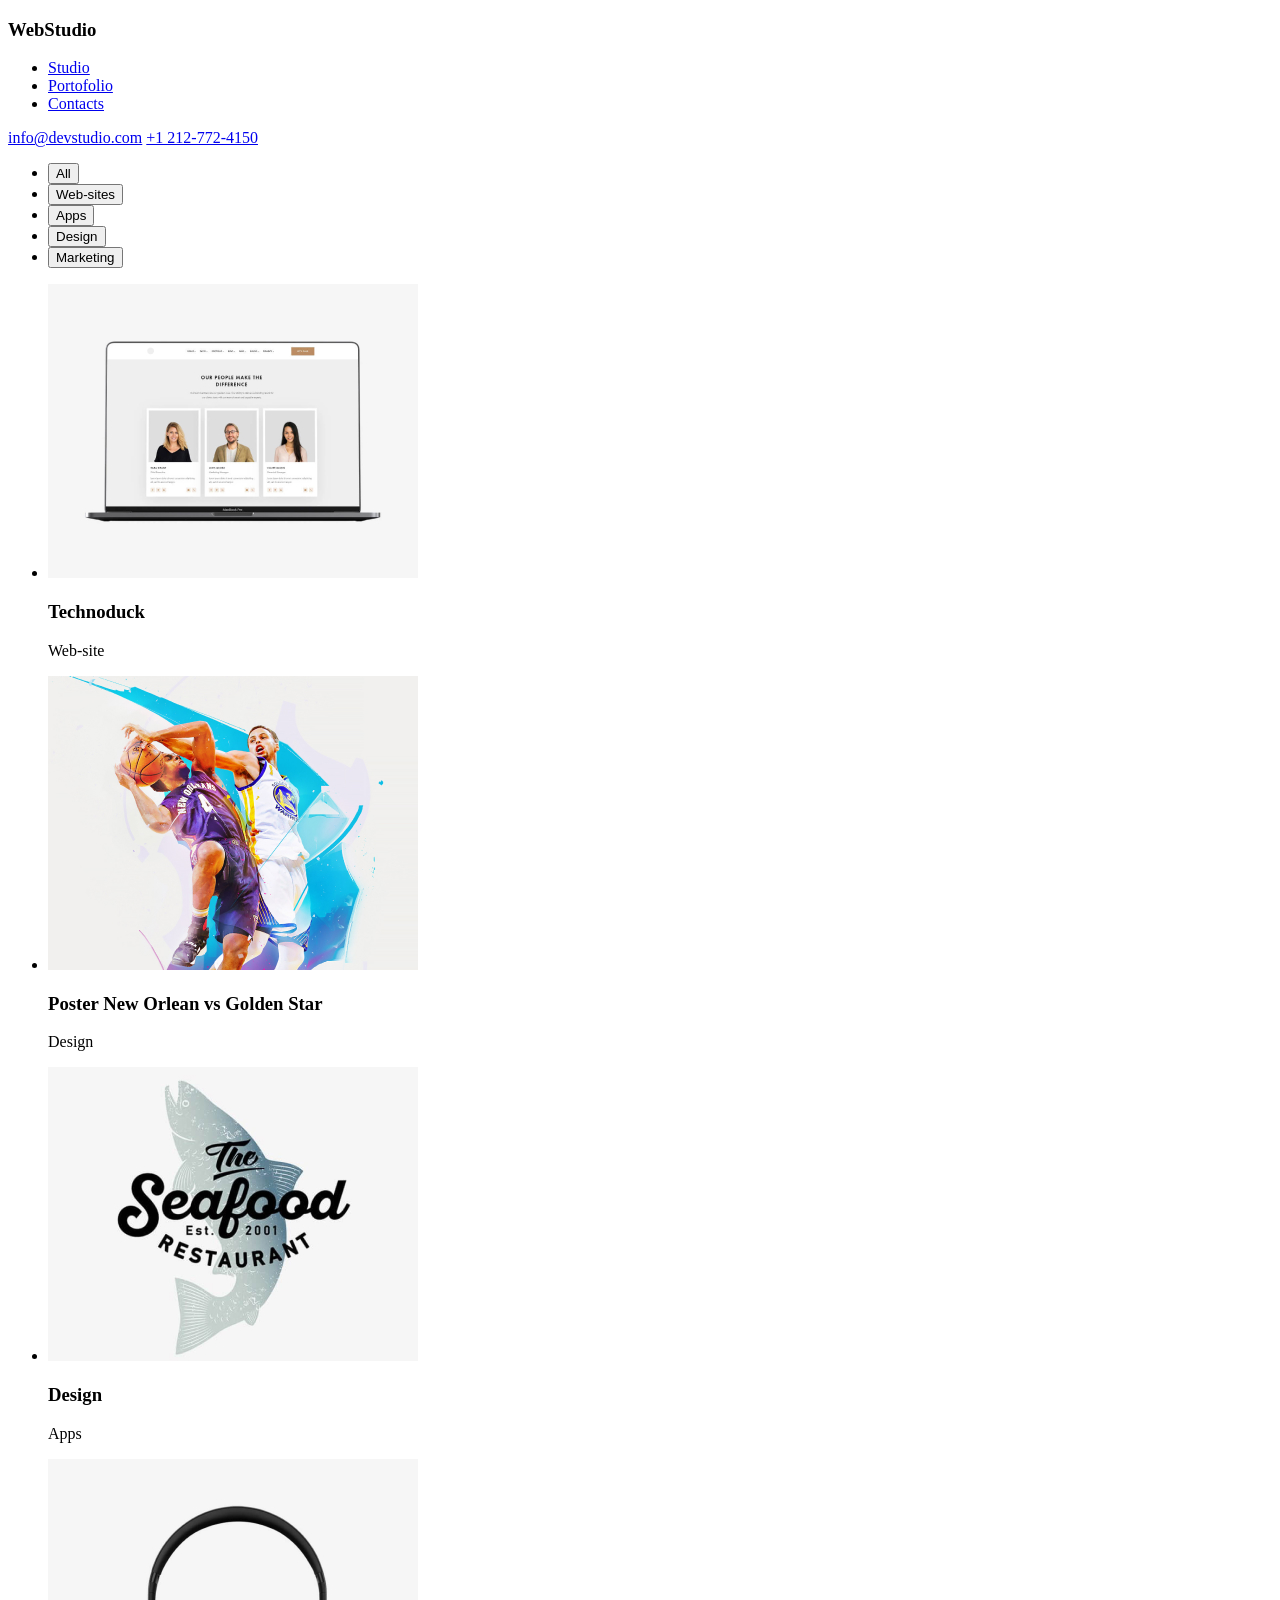
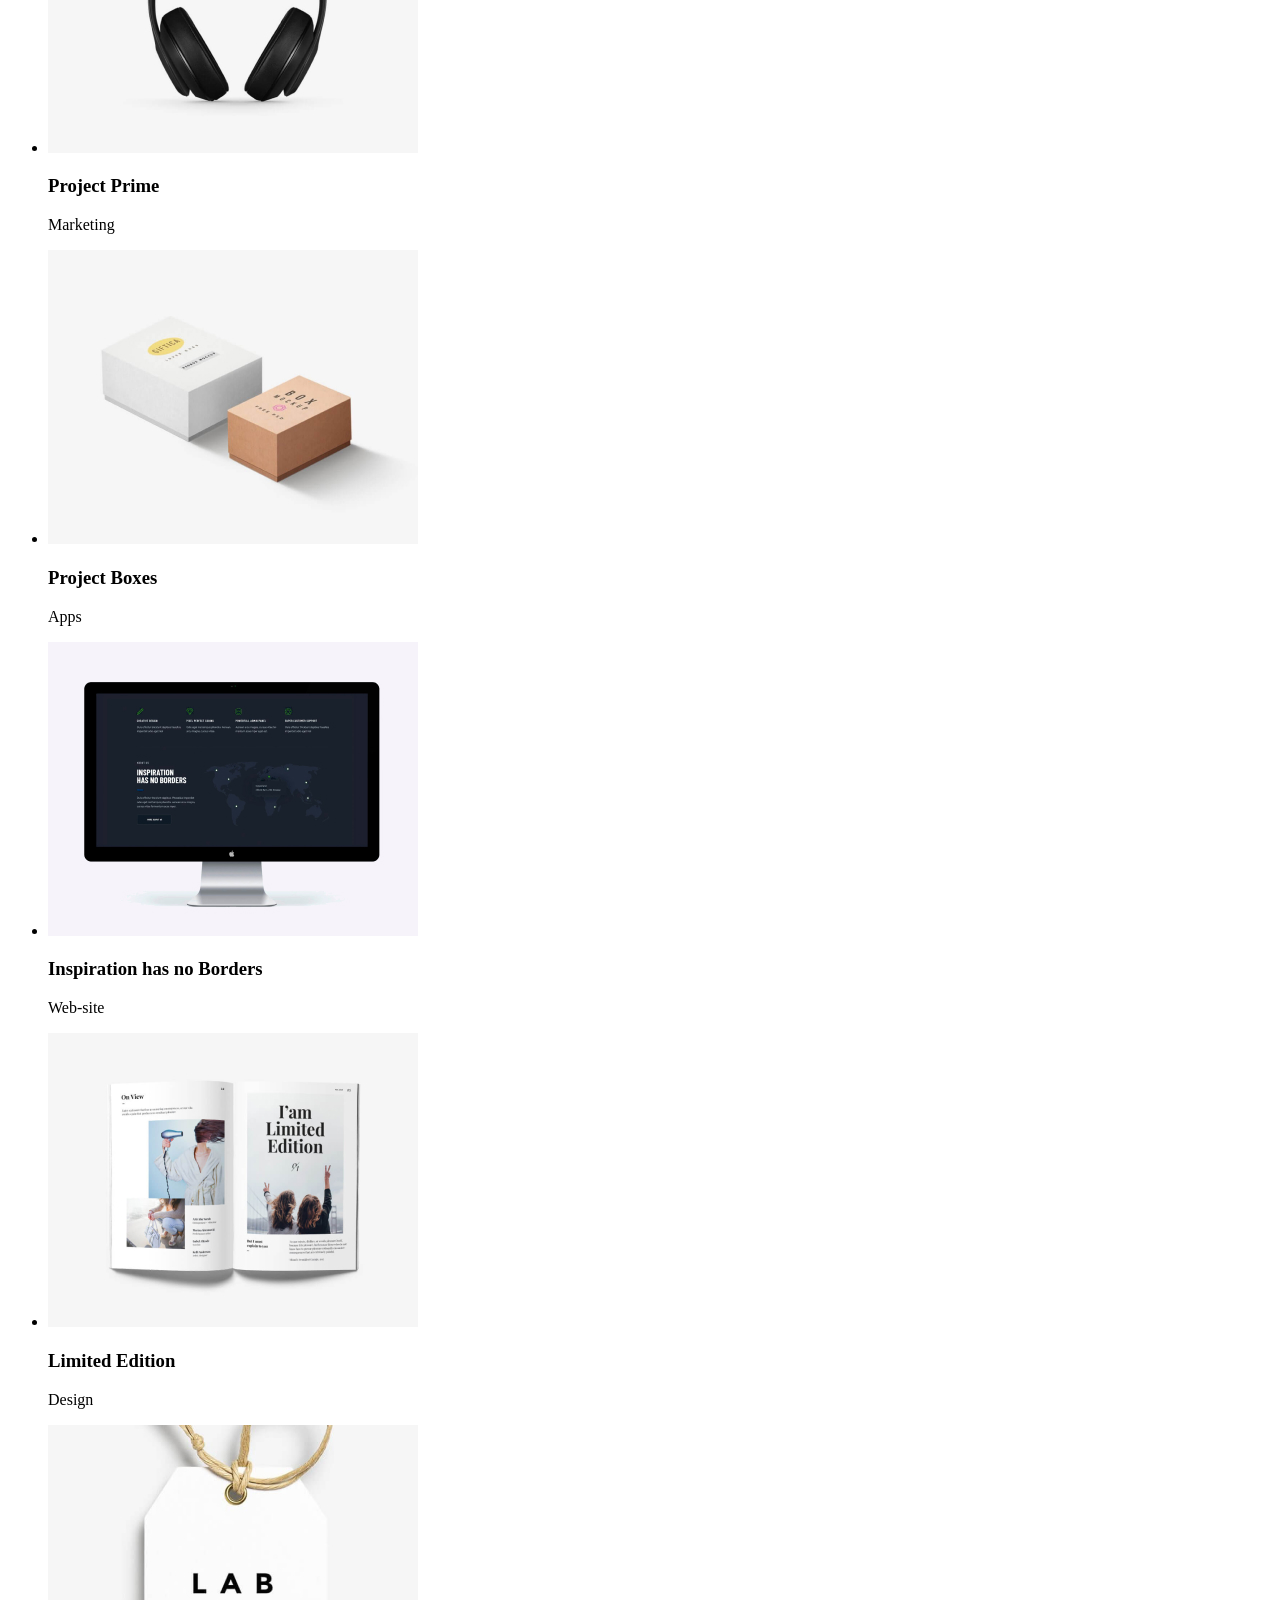
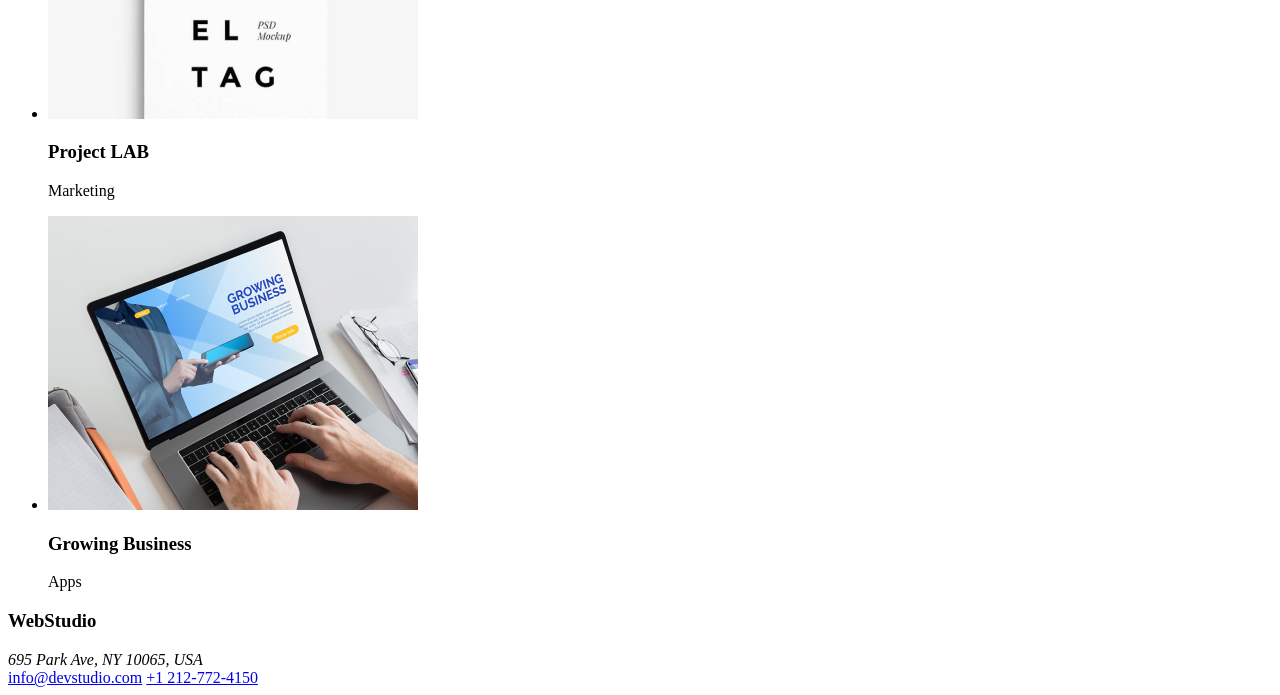
==== Portofolio.html @ 71e353d2 "add images and html file" ====
<!DOCTYPE html>
<html lang="en">
  <head>
    <meta charset="UTF-8" />
    <meta name="viewport" content="width=device-width, initial-scale=1.0" />
    <title>Portofolio</title>
  </head>
  <body>
    <!-- Top-line-section -->
    <header>
      <h3>WebStudio</h3>
      <nav>
        <ul>
          <li><a href="./Studio.html">Studio</a></li>
          <li><a href="./Portofolio.html">Portofolio</a></li>
          <li><a href="#">Contacts</a></li>
        </ul>
      </nav>
      <a href="#"> info@devstudio.com</a>
      <a href="+1212-772-4150">+1 212-772-4150</a>
    </header>

    <main>
      <!-- Filters-section -->
      <section>
        <ul>
          <li><button type="button">All</button></li>
          <li><button type="button">Web-sites</button></li>
          <li><button type="button">Apps</button></li>
          <li><button type="button">Design</button></li>
          <li><button type="button">Marketing</button></li>
        </ul>
      </section>

      <!-- Portofolio-section -->
      <section>
        <ul>
          <li>
            <img
              src="./images/imgport.g1.jpg"
              alt="Web-site "
              width="370"
              height="294"
            />
            <h3>Technoduck</h3>
            <p>Web-site</p>
          </li>
          <li>
            <img
              src="./images/imgport.g2.jpg"
              alt="basketball players"
              width="370"
              height="294"
            />
            <h3>Poster New Orlean vs Golden Star</h3>
            <p>Design</p>
          </li>
          <li>
            <img
              src="./images/imgport.g3.jpg"
              alt="restaurant logo"
              width="370"
              height="294"
            />
            <h3>Design</h3>
            <p>Apps</p>
          </li>
          <li>
            <img
              src="./images/imgport.g4.jpg"
              alt="headphones"
              width="370"
              height="294"
            />
            <h3>Project Prime</h3>
            <p>Marketing</p>
          </li>
          <li>
            <img
              src="./images/imgport.g5.jpg"
              alt="boxes"
              width="370"
              height="294"
            />
            <h3>Project Boxes</h3>
            <p>Apps</p>
          </li>
          <li>
            <img
              src="./images/imgport.g6.jpg"
              alt="desktop monitor"
              width="370"
              height="294"
            />
            <h3>Inspiration has no Borders</h3>
            <p>Web-site</p>
          </li>
          <li>
            <img
              src="./images/imgport.g7.jpg"
              alt="open magazine"
              width="370"
              height="294"
            />
            <h3>Limited Edition</h3>
            <p>Design</p>
          </li>
          <li>
            <img
              src="./images/imgport.g8.jpg"
              alt="label"
              width="370"
              height="294"
            />
            <h3>Project LAB</h3>
            <p>Marketing</p>
          </li>
          <li>
            <img
              src="./images/imgport.g9.jpg"
              alt="market research"
              width="370"
              height="294"
            />
            <h3>Growing Business</h3>
            <p>Apps</p>
          </li>
        </ul>
      </section>
    </main>

    <!-- Footer-section -->

    <footer>
      <h3>WebStudio</h3>
      <address>695 Park Ave, NY 10065, USA</address>
      <a href="info@devstudio.com">info@devstudio.com</a>
      <a href="+1212-772-4150">+1 212-772-4150</a>
    </footer>
  </body>
</html>
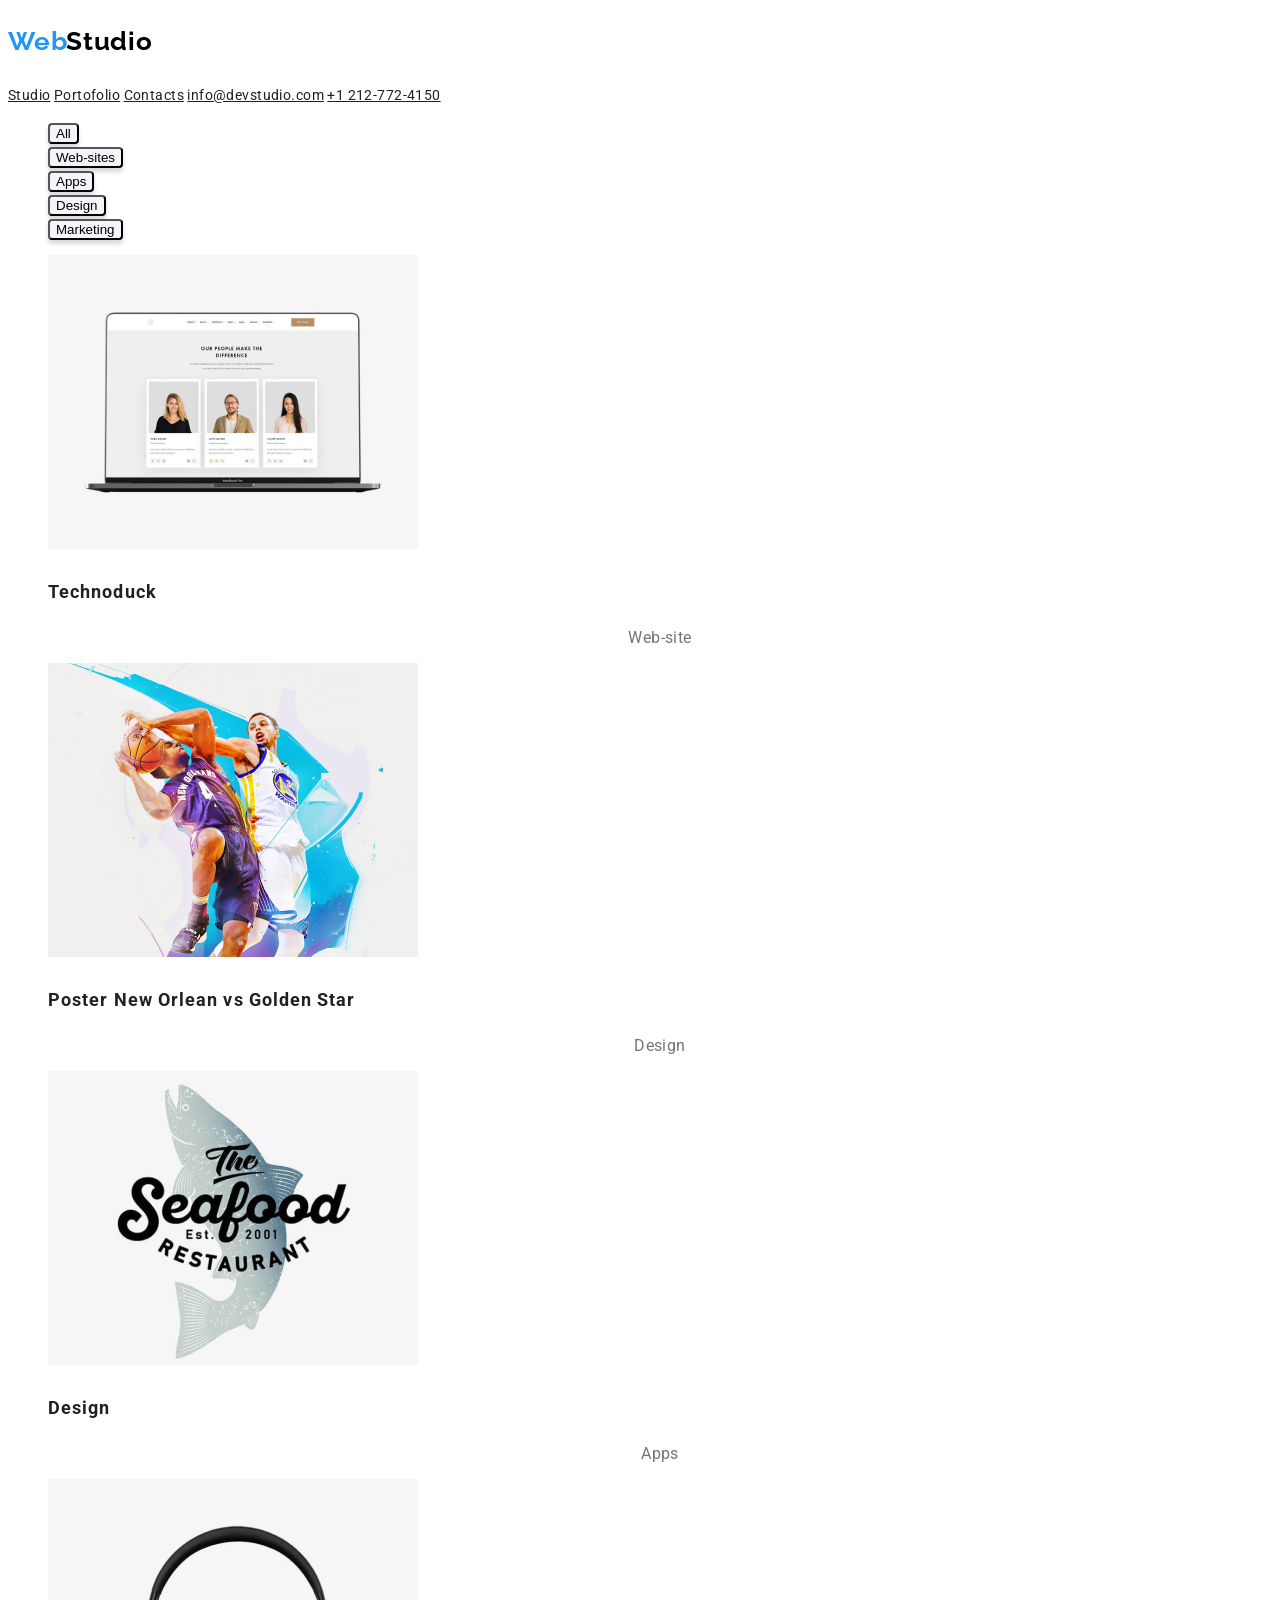
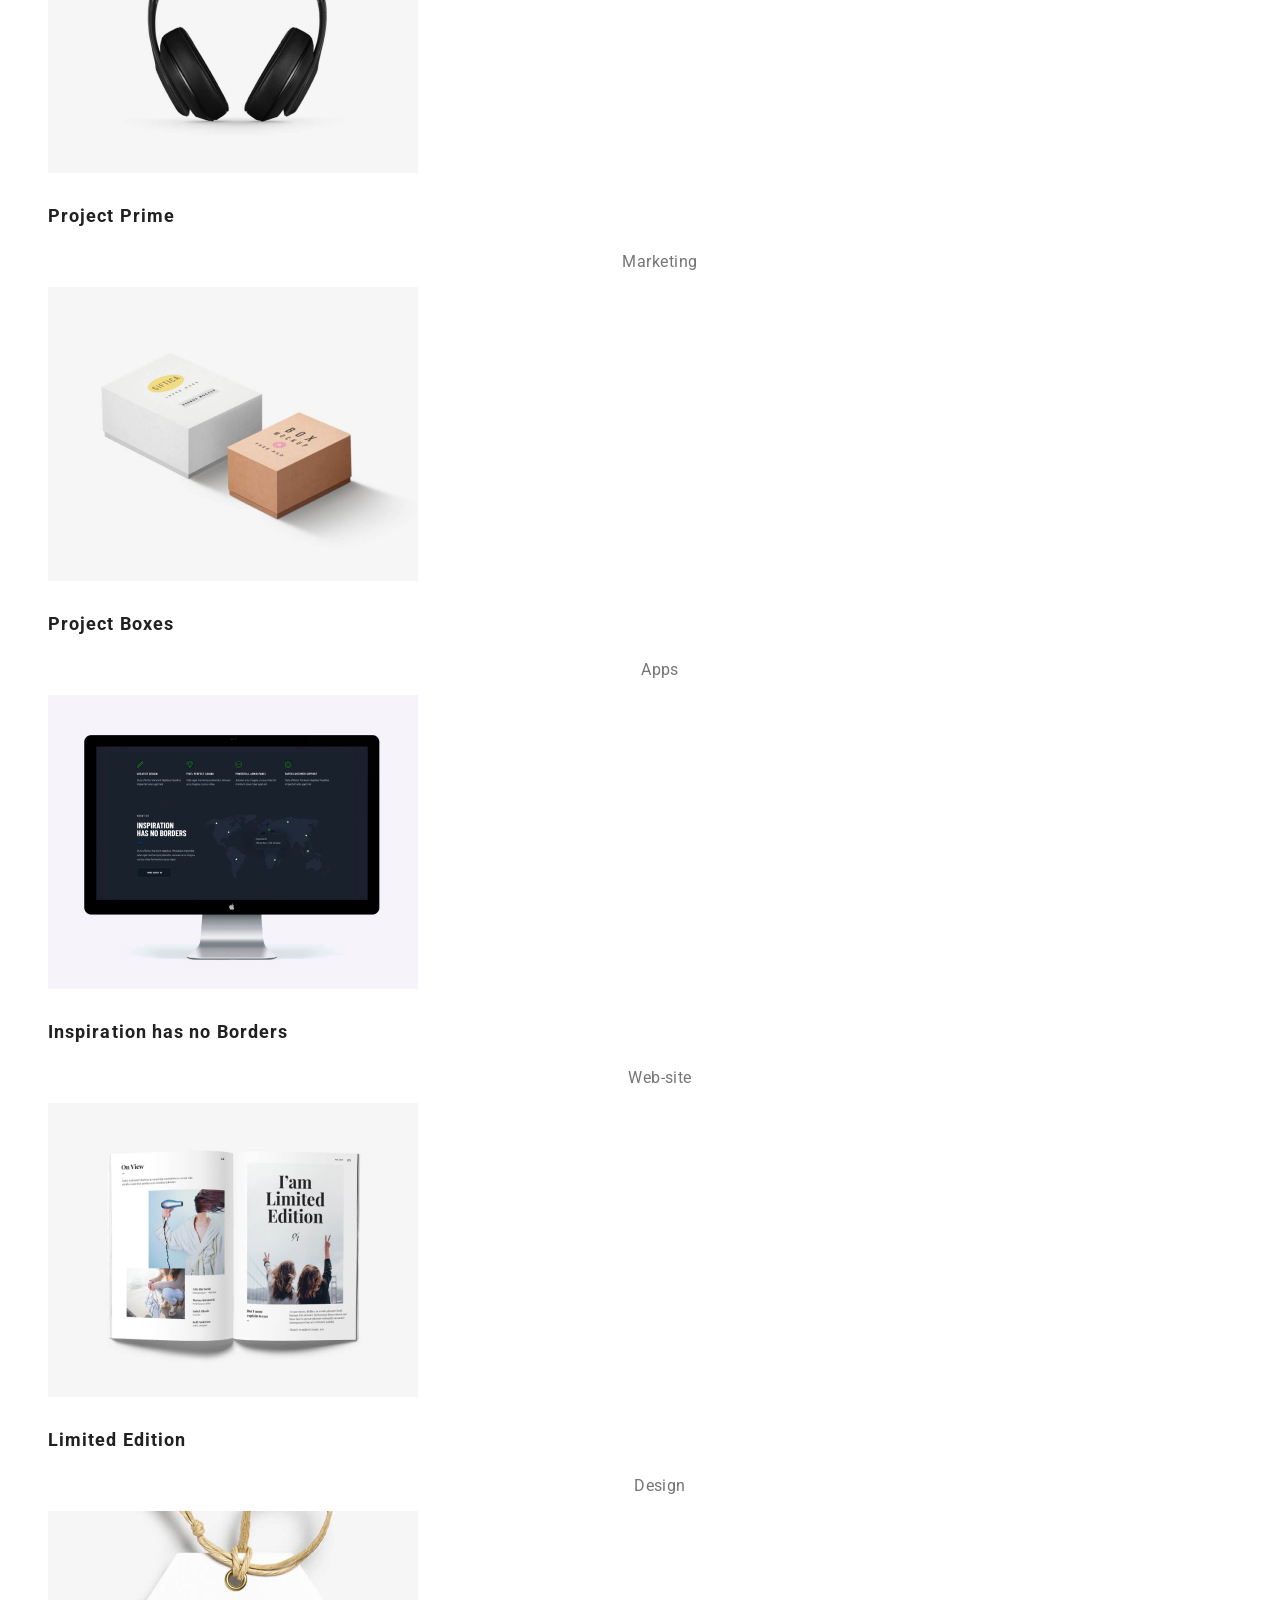
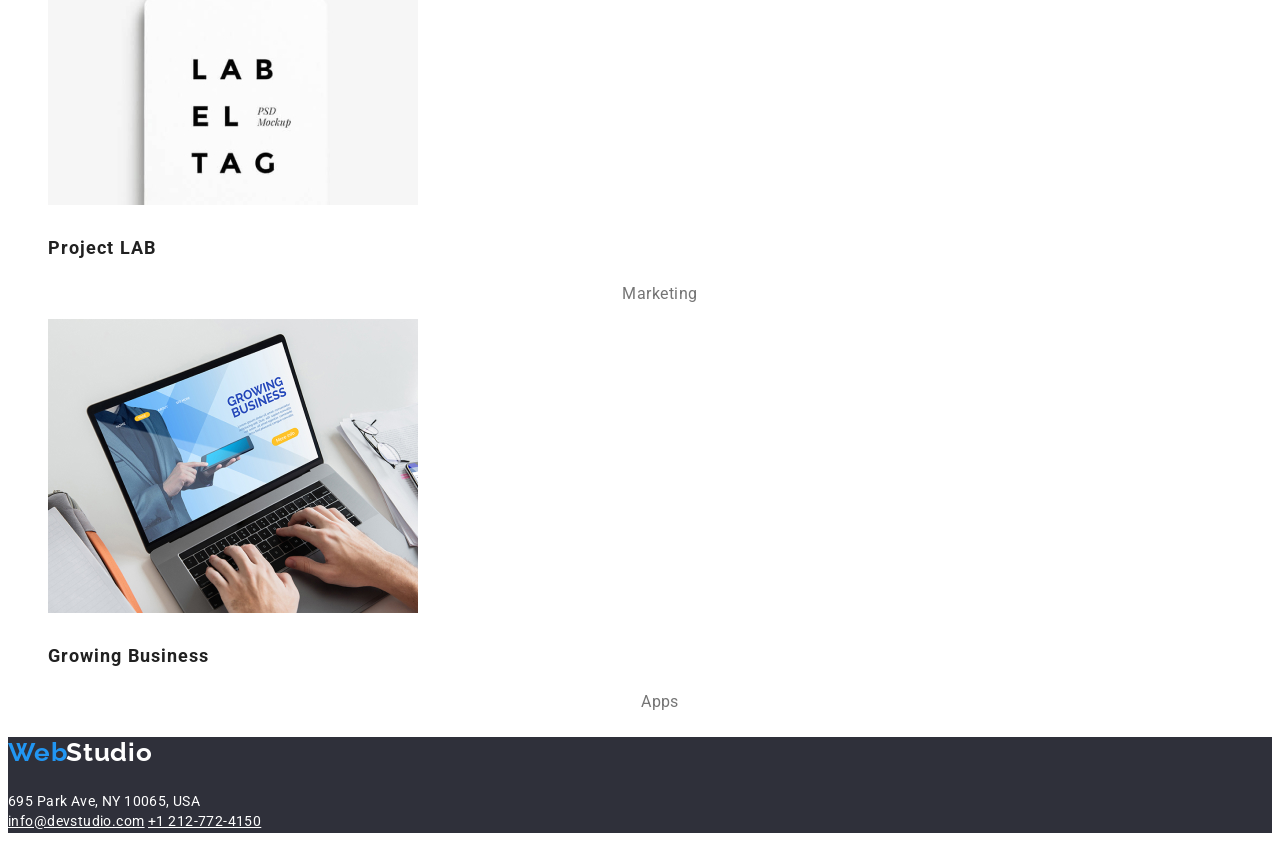
==== commit c29b694b: "add css files" ====
--- a/Portofolio.html
+++ b/Portofolio.html
@@ -4,36 +4,50 @@
     <meta charset="UTF-8" />
     <meta name="viewport" content="width=device-width, initial-scale=1.0" />
     <title>Portofolio</title>
+    <link rel="stylesheet" href="./CSS/style.css" />
+    <link rel="preconnect" href="https://fonts.googleapis.com" />
+    <link rel="preconnect" href="https://fonts.gstatic.com" crossorigin />
+    <link
+      href="https://fonts.googleapis.com/css2?family=Roboto:wght@400;500;700;900&display=swap"
+      rel="stylesheet"
+    />
+    <link rel="preconnect" href="https://fonts.googleapis.com" />
+    <link rel="preconnect" href="https://fonts.gstatic.com" crossorigin />
+    <link
+      href="https://fonts.googleapis.com/css2?family=Raleway:wght@700&family=Roboto:wght@400;500;700;900&display=swap"
+      rel="stylesheet"
+    />
+    <link rel="preconnect" href="https://fonts.googleapis.com" />
+    <link rel="preconnect" href="https://fonts.gstatic.com" crossorigin />
   </head>
   <body>
     <!-- Top-line-section -->
     <header>
-      <h3>WebStudio</h3>
-      <nav>
-        <ul>
-          <li><a href="./Studio.html">Studio</a></li>
-          <li><a href="./Portofolio.html">Portofolio</a></li>
-          <li><a href="#">Contacts</a></li>
-        </ul>
+      <h3 class="logo">
+        <span class="first-child"> Web </span>
+        <span class="last-child">Studio </span>
+      </h3>
+      <nav class="nav-link"></nav>
+        <a class="link" href="./index.html">Studio</a>
+        <a class="link" href="./portofolio.html">Portofolio</a>
+        <a class="link" href="#">Contacts</a>
+
+        <a class="link" href="#">info@devstudio.com</a>
+        <a class="link" href="+1212-772-4150"> +1 212-772-4150 </a>
       </nav>
-      <a href="#"> info@devstudio.com</a>
-      <a href="+1212-772-4150">+1 212-772-4150</a>
     </header>
 
     <main>
       <!-- Filters-section -->
       <section>
         <ul>
-          <li><button type="button">All</button></li>
-          <li><button type="button">Web-sites</button></li>
-          <li><button type="button">Apps</button></li>
-          <li><button type="button">Design</button></li>
-          <li><button type="button">Marketing</button></li>
+          <li><button type="button" class="button-service">All</button></li>
+          <li><button type="button"class="button-service">Web-sites</button></li>
+          <li><button type="button"class="button-service">Apps</button></li>
+          <li><button type="button" class="button-service">Design</button></li>
+          <li><button type="button" class="button-service">Marketing</button></li>
         </ul>
-      </section>
 
-      <!-- Portofolio-section -->
-      <section>
         <ul>
           <li>
             <img
@@ -42,8 +56,8 @@
               width="370"
               height="294"
             />
-            <h3>Technoduck</h3>
-            <p>Web-site</p>
+            <h3 class="description">Technoduck</h3>
+            <p class="text">Web-site</p>
           </li>
           <li>
             <img
@@ -52,8 +66,8 @@
               width="370"
               height="294"
             />
-            <h3>Poster New Orlean vs Golden Star</h3>
-            <p>Design</p>
+            <h3 class="description">Poster New Orlean vs Golden Star</h3>
+            <p class="text">Design</p>
           </li>
           <li>
             <img
@@ -62,8 +76,8 @@
               width="370"
               height="294"
             />
-            <h3>Design</h3>
-            <p>Apps</p>
+            <h3 class="description">Design</h3>
+            <p class="text">Apps</p>
           </li>
           <li>
             <img
@@ -72,8 +86,8 @@
               width="370"
               height="294"
             />
-            <h3>Project Prime</h3>
-            <p>Marketing</p>
+            <h3 class="description">Project Prime</h3>
+            <p class="text">Marketing</p>
           </li>
           <li>
             <img
@@ -82,8 +96,8 @@
               width="370"
               height="294"
             />
-            <h3>Project Boxes</h3>
-            <p>Apps</p>
+            <h3 class="description">Project Boxes</h3>
+            <p class="text">Apps</p>
           </li>
           <li>
             <img
@@ -92,8 +106,8 @@
               width="370"
               height="294"
             />
-            <h3>Inspiration has no Borders</h3>
-            <p>Web-site</p>
+            <h3 class="description">Inspiration has no Borders</h3>
+            <p class="text">Web-site</p>
           </li>
           <li>
             <img
@@ -102,8 +116,8 @@
               width="370"
               height="294"
             />
-            <h3>Limited Edition</h3>
-            <p>Design</p>
+            <h3 class="description">Limited Edition</h3>
+            <p class="text">Design</p>
           </li>
           <li>
             <img
@@ -112,8 +126,8 @@
               width="370"
               height="294"
             />
-            <h3>Project LAB</h3>
-            <p>Marketing</p>
+            <h3 class="description">Project LAB</h3>
+            <p class="text">Marketing</p>
           </li>
           <li>
             <img
@@ -122,20 +136,23 @@
               width="370"
               height="294"
             />
-            <h3>Growing Business</h3>
-            <p>Apps</p>
+            <h3 class="description">Growing Business</h3>
+            <p class="text">Apps</p>
           </li>
         </ul>
       </section>
     </main>
 
-    <!-- Footer-section -->
+     <!-- Footer section -->
 
-    <footer>
-      <h3>WebStudio</h3>
-      <address>695 Park Ave, NY 10065, USA</address>
-      <a href="info@devstudio.com">info@devstudio.com</a>
-      <a href="+1212-772-4150">+1 212-772-4150</a>
+    <footer class="footer">
+      <h3 class="logo-footer">
+        <span class="web" style="color: rgba(33, 150, 243, 1);">Web</span>
+        <span class="studio" style="color: rgba(255, 255, 255, 1)">Studio</span>
+      </h3>
+      <address class="info">695 Park Ave, NY 10065, USA</address>
+      <a class="info" href="info@devstudio.com">info@devstudio.com</a>
+      <a class="info" href="+1212-772-4150">+1 212-772-4150</a>
     </footer>
   </body>
 </html>
--- a/CSS/style.css
+++ b/CSS/style.css
@@ -0,0 +1,154 @@
+body {
+        font-family: Roboto;
+        font-size: 14px;
+        font-weight: 400;
+        line-height: 24px;
+        letter-spacing: 0.03em;
+        text-align: left; ;
+}
+/* top-line-section */
+.logo{
+        font-family: Raleway;
+            font-size: 26px;
+            font-weight: 700;
+            line-height: 31px;
+            letter-spacing: 0.03em;
+            text-align: left;
+}
+span:first-child {
+    color: rgba(33, 150, 243, 1);
+}
+span:last-child {
+    color: rgb(0, 0, 0);
+    margin-left: -8px;
+}
+
+.nav-link {
+        font-family: Roboto;
+        font-size: 14px;
+        font-weight: 500;
+        line-height: px;
+        letter-spacing: 0.02em;
+}
+
+.link {
+    color: rgba(33, 33, 33, 1);
+}
+.link:hover, .link:focus {
+    color: rgba(33, 150, 243, 1);
+}
+
+/* main-section-content */
+
+.title {
+        text-align: center;
+        font-family: Roboto;
+        font-size: 44 px;
+        font-style: normal;
+        font-weight: 900;
+        line-height: 60px ;
+        letter-spacing: 2.64px;
+        text-transform: uppercase;
+}
+
+.content-box {
+        background: rgba(47, 48, 58, 1);
+        width: 1600px ;
+        height: 600px ;
+        top: 80px;
+    }
+
+.button-service {
+        border-radius: 4px;
+        box-shadow: 0px 4px 4px 0px rgba(0, 0, 0, 0.15);
+        background-color: rgba(245, 244, 250, 1);
+}
+.button-service:hover, .button-service:focus {
+        background-color: #2196F3; 
+        color: rgba(255, 255, 255, 1); 
+}
+
+/* what-we-do-section */
+
+li {
+    list-style-type: none;
+}
+.list-title {
+    color: #212121;
+        font-family: Roboto;
+        font-size: 14px;
+        font-style: normal;
+        font-weight: 700;
+        line-height: normal;
+        letter-spacing: 0.42px;
+        text-transform: uppercase;
+}
+
+.text {
+    color: #757575;
+        font-family: Roboto;
+        font-size: 14px;
+        font-style: normal;
+        font-weight: 400;
+        line-height: 24px;
+        /* 171.429% */
+        letter-spacing: 0.42px;
+}
+.subtitle {
+    color: #212121;
+        text-align: center;
+        font-family: Roboto;
+        font-size: 36px;
+        font-style: normal;
+        font-weight: 700;
+        line-height: normal;
+        letter-spacing: 1.08px;
+} 
+.text {
+    color: #757575;
+        text-align: center;
+        font-family: Roboto;
+        font-size: 16px;
+        font-style: normal;
+        font-weight: 400;
+        line-height: normal;
+        letter-spacing: 0.48px;
+}
+.description {
+    color: #212121;
+        font-family: Roboto;
+        font-size: 18px;
+        font-style: normal;
+        font-weight: 700;
+        line-height: 36px;
+        /* 200% */
+        letter-spacing: 1.08px;
+}
+.images {
+background: url(<path-to-image>), lightgray 50% / cover no-repeat;
+}
+ 
+/* footer-section */
+.footer {
+   background-color:  rgba(47, 48, 58, 1)
+}
+.logo-footer {
+        font-family: Raleway;
+        font-size: 26px;
+        font-style: normal;
+        font-weight: 700;
+        line-height: normal;
+        letter-spacing: 0.78px;
+}
+
+.info {
+    color: rgba(255, 255, 255, 1);
+        font-family: Roboto;
+        font-size: 14px;
+        font-style: normal;
+        font-weight: 400;
+        line-height: normal;
+        letter-spacing: 0.42px;
+    }
+
+
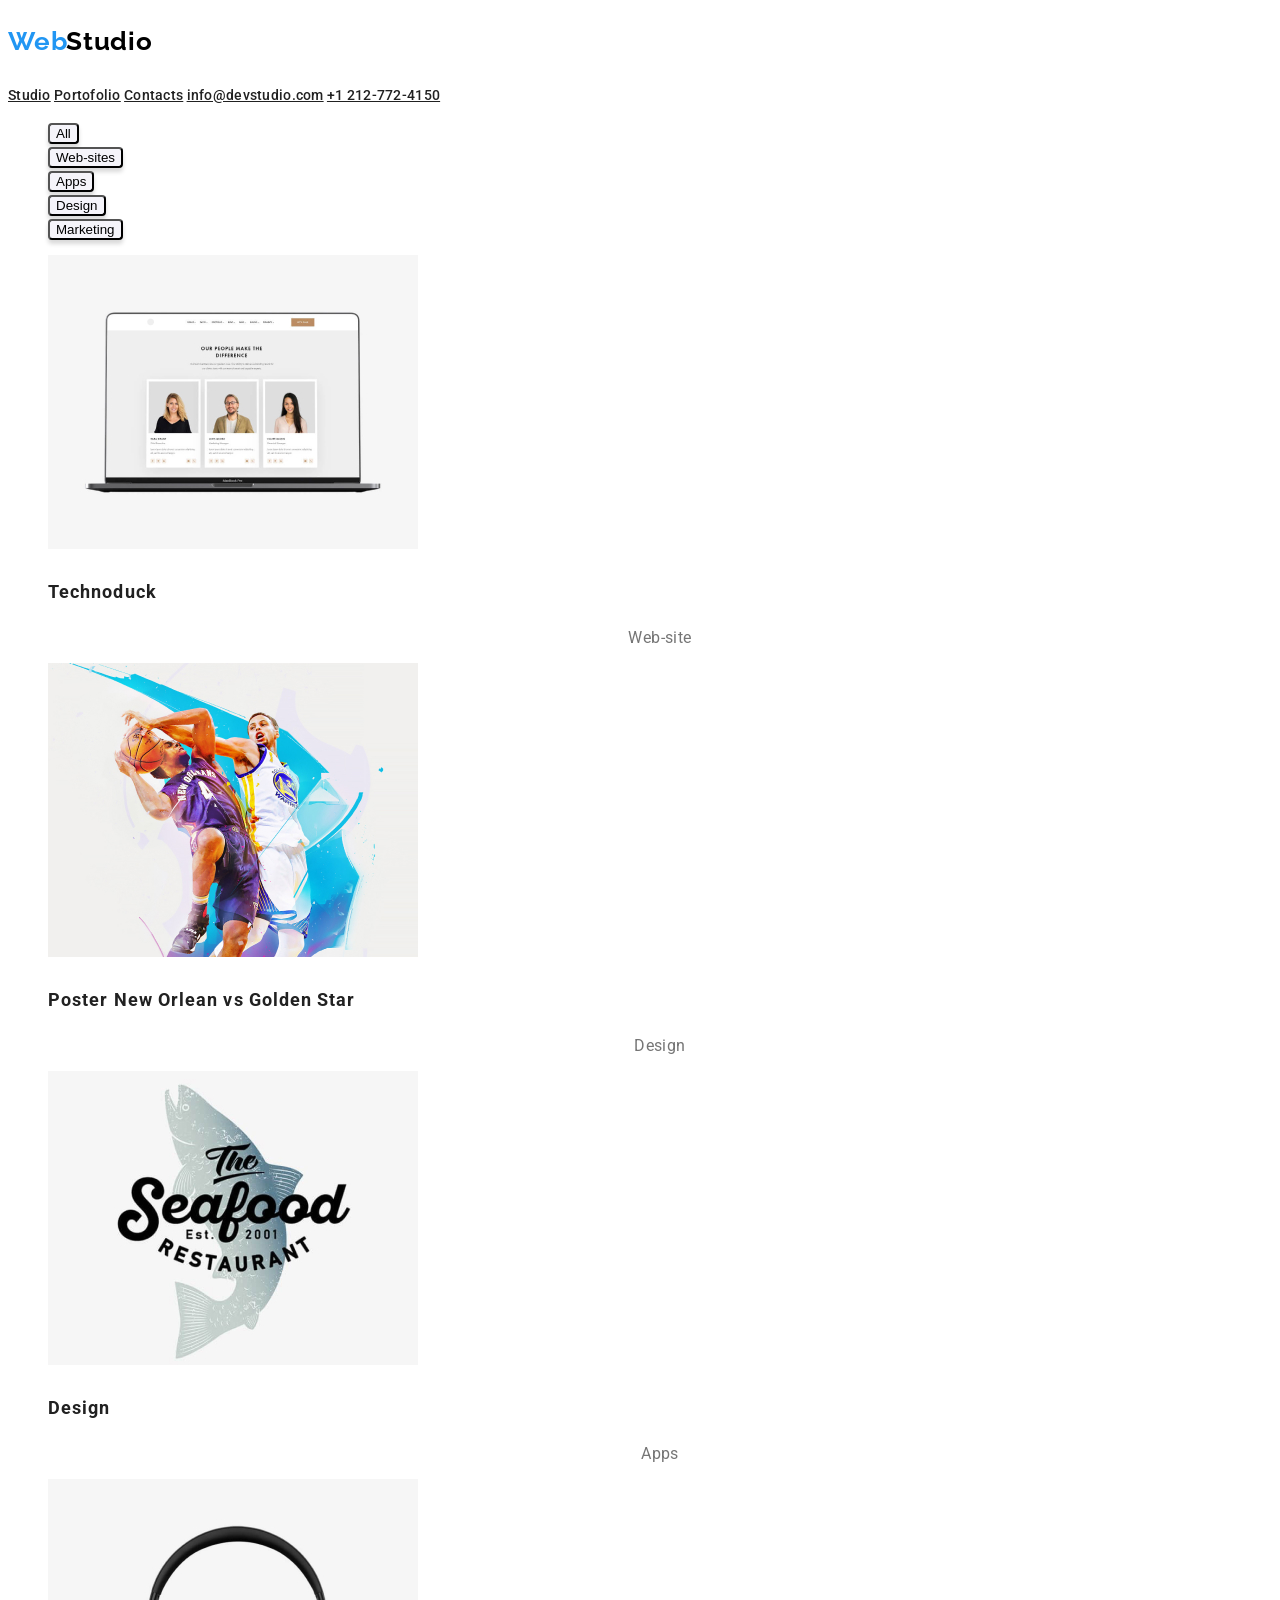
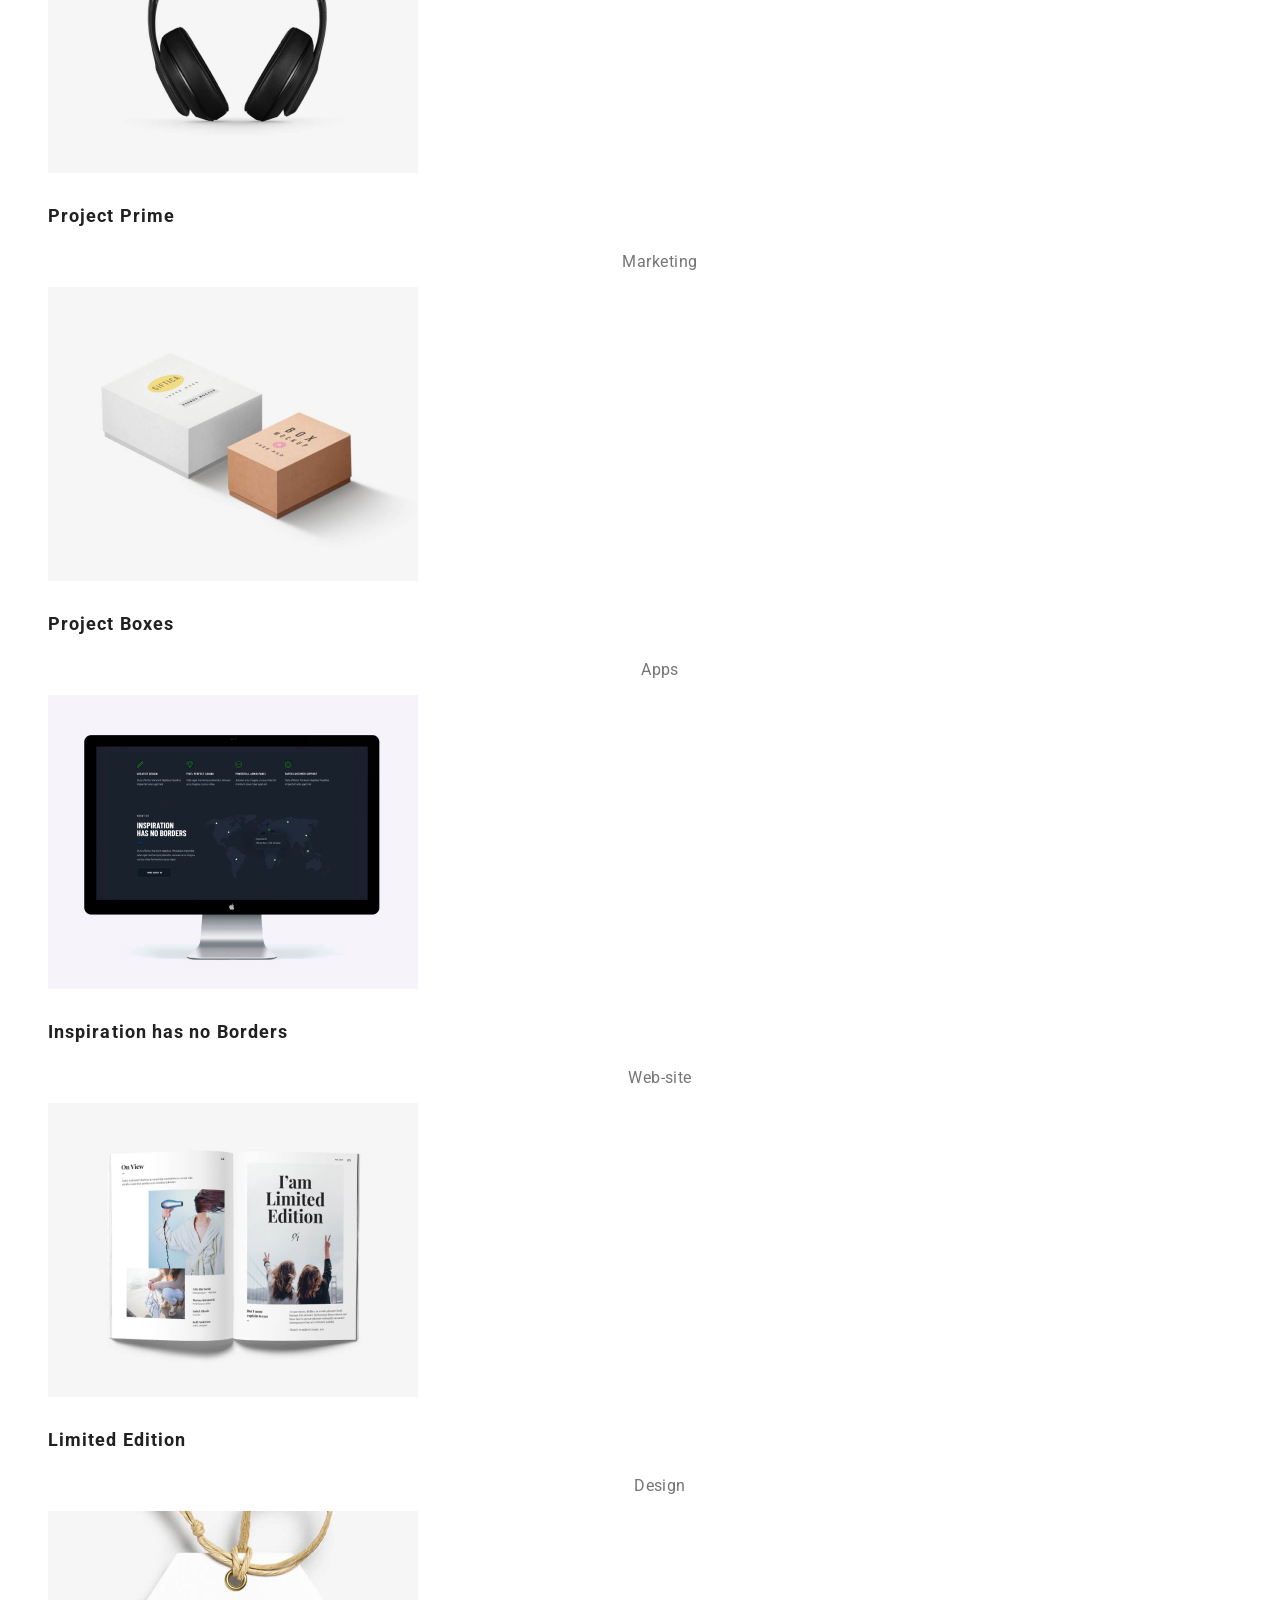
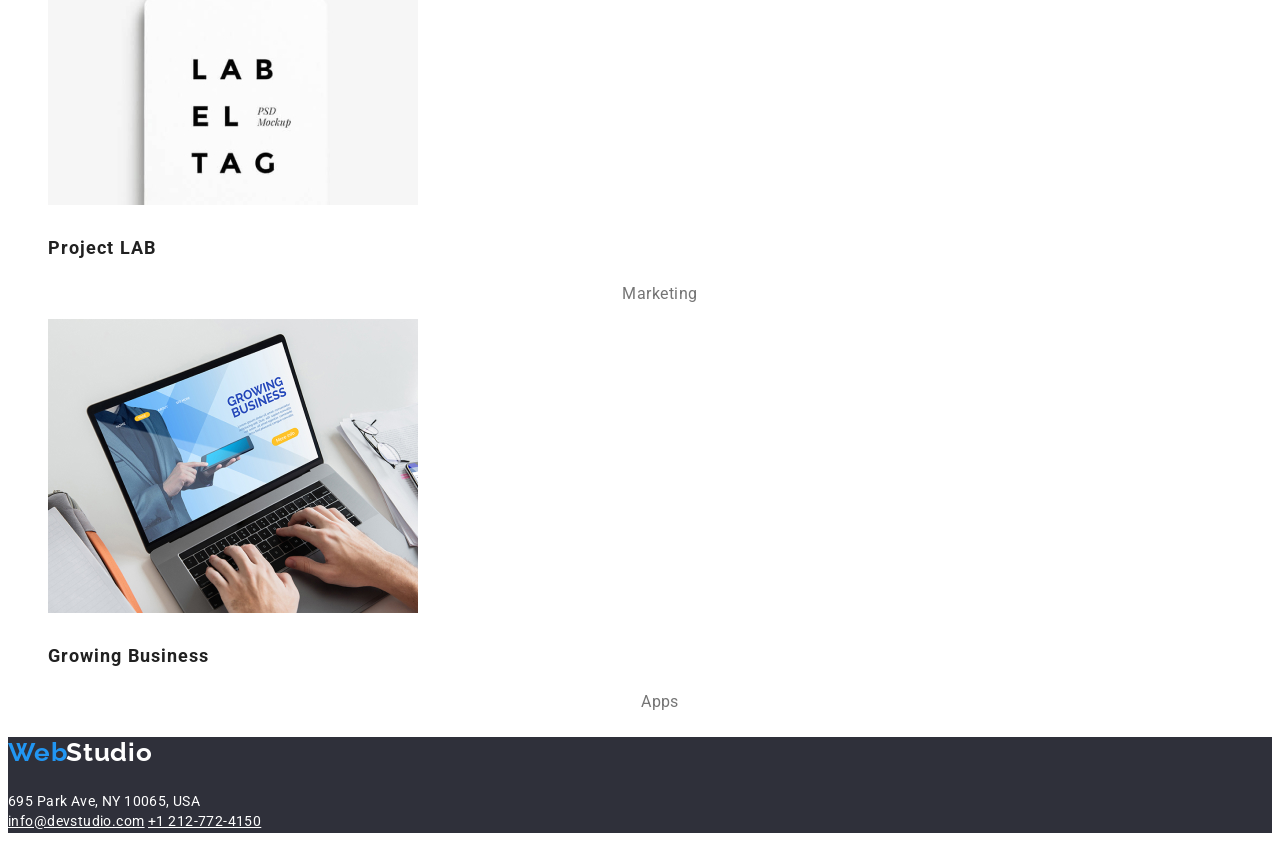
==== commit 573d5a54: "solved errors" ====
--- a/Portofolio.html
+++ b/Portofolio.html
@@ -27,7 +27,7 @@
         <span class="first-child"> Web </span>
         <span class="last-child">Studio </span>
       </h3>
-      <nav class="nav-link"></nav>
+      <nav class="nav-link">
         <a class="link" href="./index.html">Studio</a>
         <a class="link" href="./portofolio.html">Portofolio</a>
         <a class="link" href="#">Contacts</a>
@@ -42,10 +42,14 @@
       <section>
         <ul>
           <li><button type="button" class="button-service">All</button></li>
-          <li><button type="button"class="button-service">Web-sites</button></li>
-          <li><button type="button"class="button-service">Apps</button></li>
+          <li>
+            <button type="button" class="button-service">Web-sites</button>
+          </li>
+          <li><button type="button" class="button-service">Apps</button></li>
           <li><button type="button" class="button-service">Design</button></li>
-          <li><button type="button" class="button-service">Marketing</button></li>
+          <li>
+            <button type="button" class="button-service">Marketing</button>
+          </li>
         </ul>
 
         <ul>
@@ -143,11 +147,11 @@
       </section>
     </main>
 
-     <!-- Footer section -->
+    <!-- Footer section -->
 
     <footer class="footer">
       <h3 class="logo-footer">
-        <span class="web" style="color: rgba(33, 150, 243, 1);">Web</span>
+        <span class="web" style="color: rgba(33, 150, 243, 1)">Web</span>
         <span class="studio" style="color: rgba(255, 255, 255, 1)">Studio</span>
       </h3>
       <address class="info">695 Park Ave, NY 10065, USA</address>
--- a/CSS/style.css
+++ b/CSS/style.css
@@ -124,9 +124,6 @@
         /* 200% */
         letter-spacing: 1.08px;
 }
-.images {
-background: url(<path-to-image>), lightgray 50% / cover no-repeat;
-}
  
 /* footer-section */
 .footer {
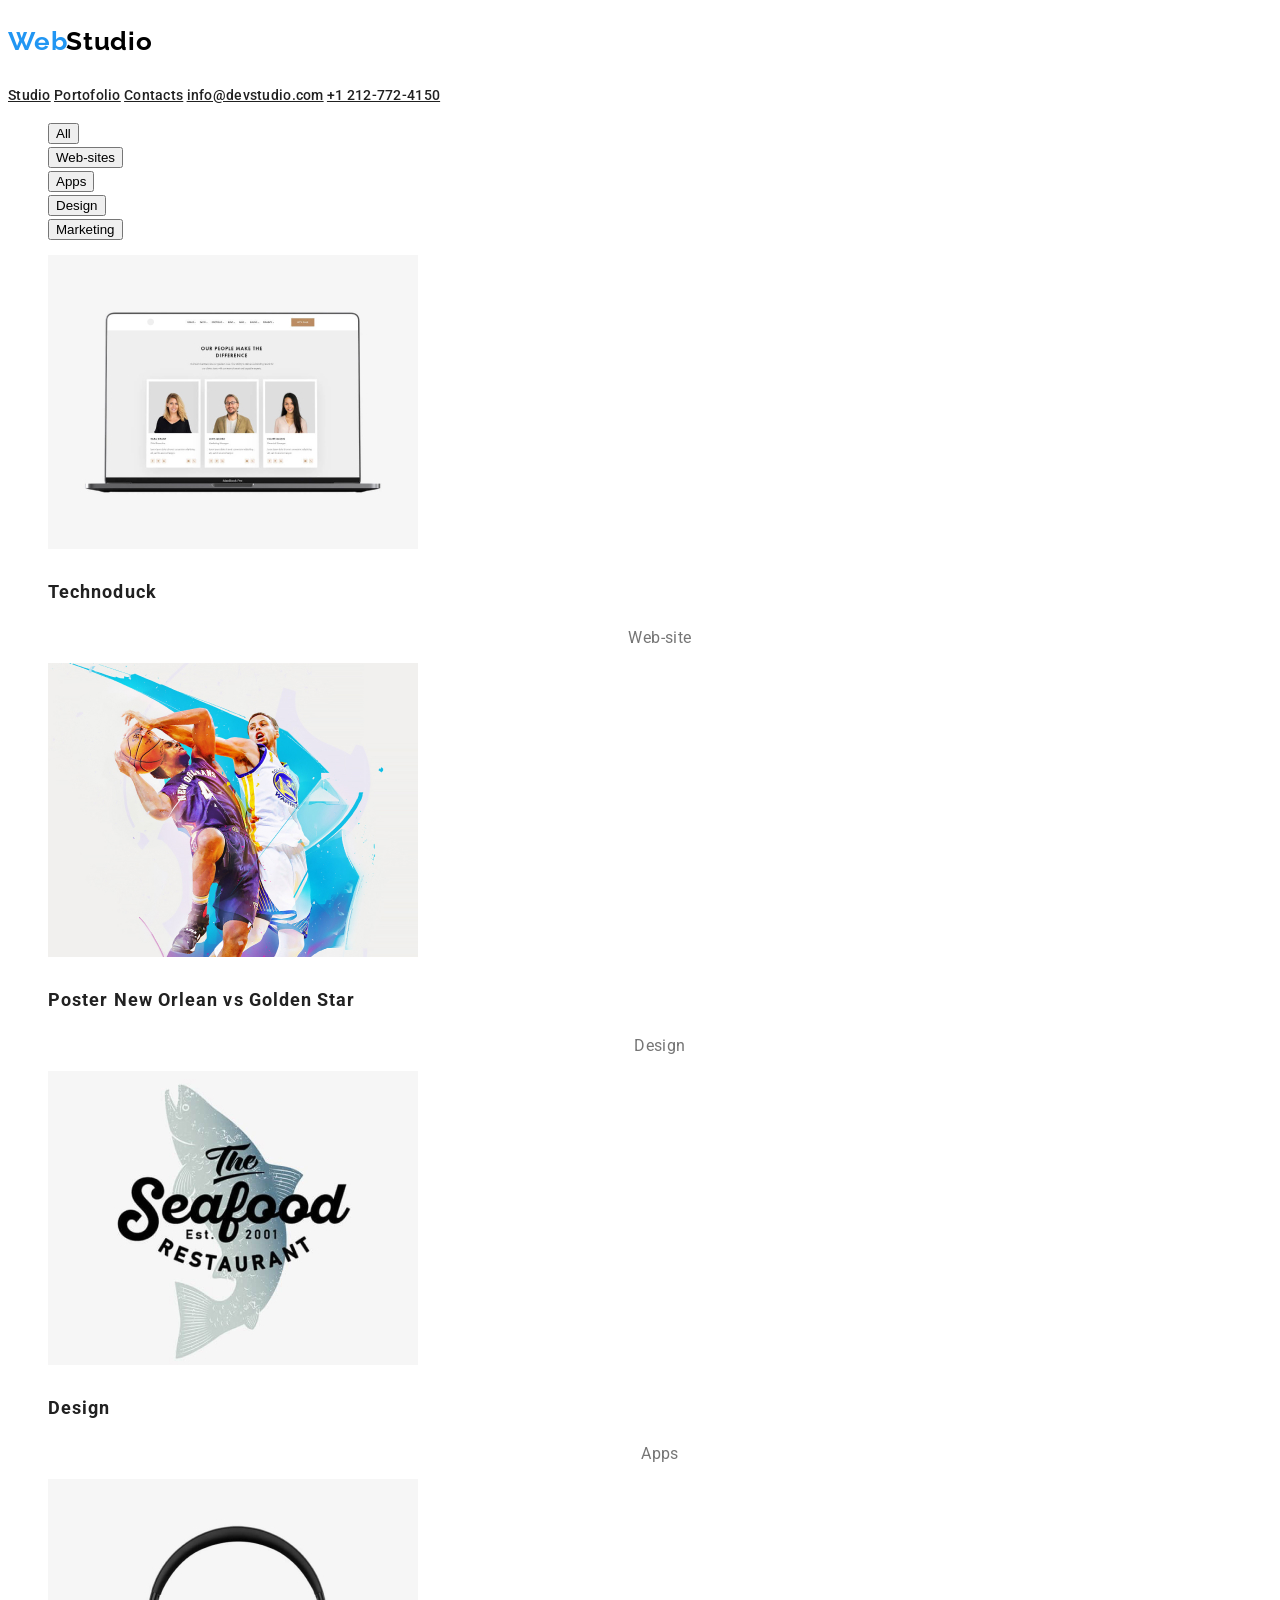
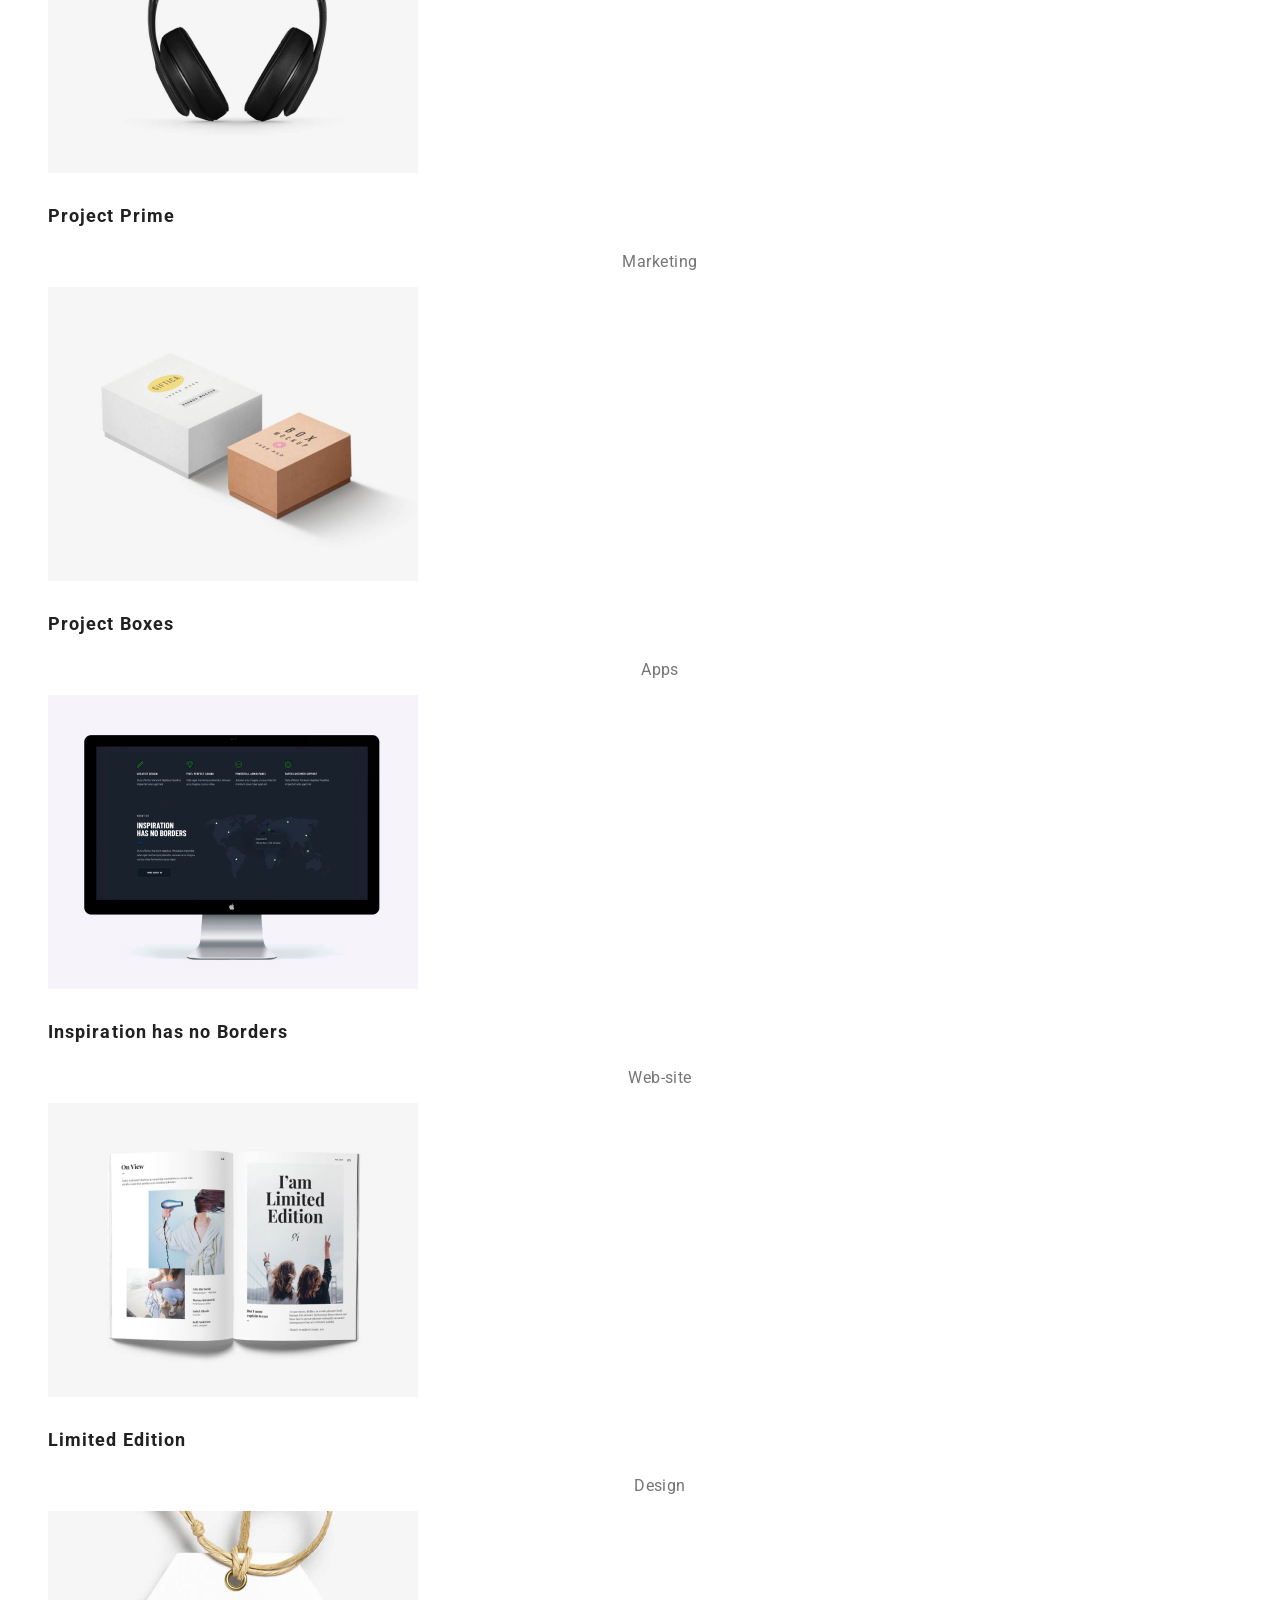
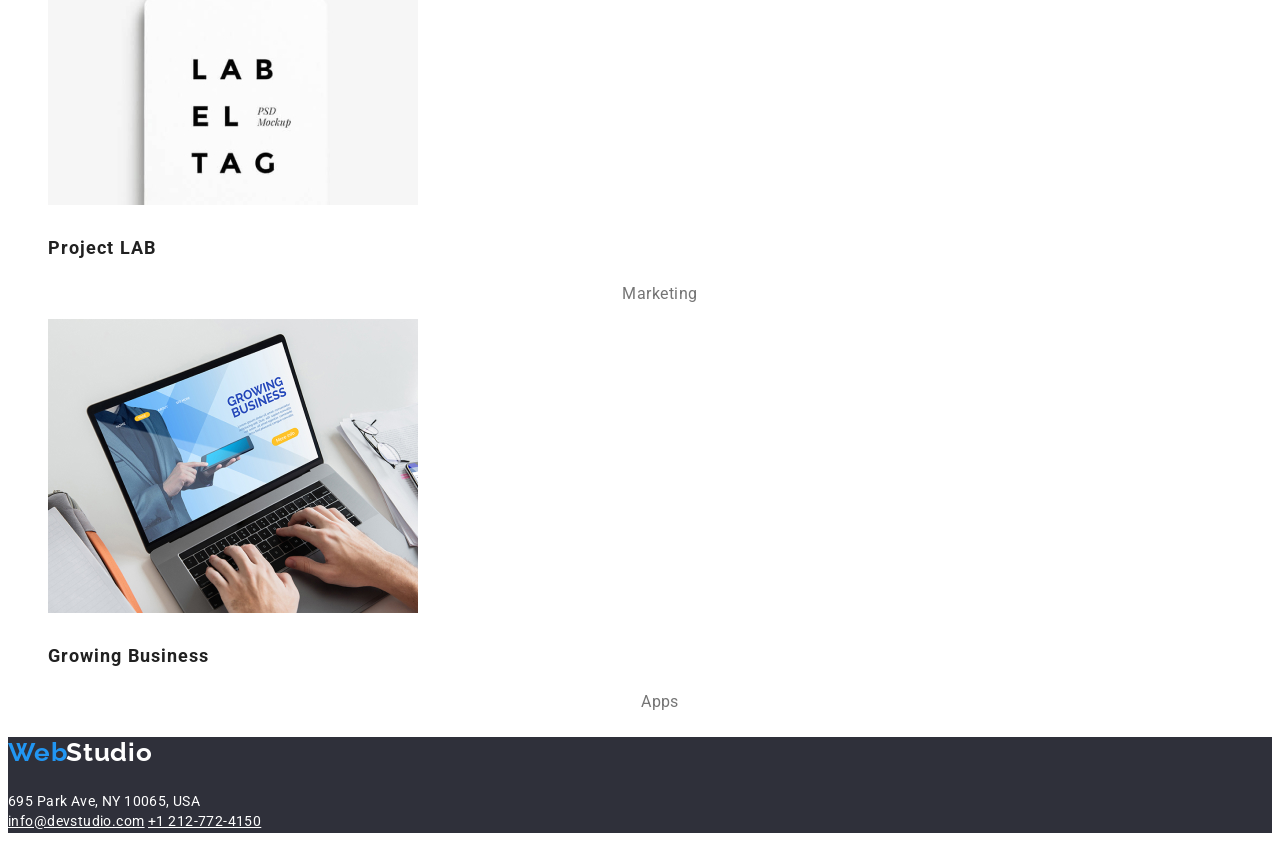
==== commit dde3de93: "add cursor" ====
--- a/Portofolio.html
+++ b/Portofolio.html
@@ -41,14 +41,24 @@
       <!-- Filters-section -->
       <section>
         <ul>
-          <li><button type="button" class="button-service">All</button></li>
           <li>
-            <button type="button" class="button-service">Web-sites</button>
+            <button type="button" class="button-service pointer">All</button>
           </li>
-          <li><button type="button" class="button-service">Apps</button></li>
-          <li><button type="button" class="button-service">Design</button></li>
           <li>
-            <button type="button" class="button-service">Marketing</button>
+            <button type="button" class="button-service pointer">
+              Web-sites
+            </button>
+          </li>
+          <li>
+            <button type="button" class="button-service pointer">Apps</button>
+          </li>
+          <li>
+            <button type="button" class="button-service pointer">Design</button>
+          </li>
+          <li>
+            <button type="button" class="button-service pointer">
+              Marketing
+            </button>
           </li>
         </ul>
 
--- a/CSS/style.css
+++ b/CSS/style.css
@@ -45,7 +45,7 @@
         font-family: Roboto;
         font-size: 44 px;
         font-style: normal;
-        font-weight: 900;
+        font-weight: 900;s
         line-height: 60px ;
         letter-spacing: 2.64px;
         text-transform: uppercase;
@@ -58,16 +58,27 @@
         top: 80px;
     }
 
-.button-service {
+.button-request-service {
         border-radius: 4px;
         box-shadow: 0px 4px 4px 0px rgba(0, 0, 0, 0.15);
-        background-color: rgba(245, 244, 250, 1);
+        background-color: rgba(33, 150, 243, 1);
+        color: rgba(255, 255, 255, 1);
+        text-align: center;
+        font-family: Roboto;
+        font-size: 16px;
+        font-style: normal;
+        font-weight: 700;
+        line-height: 30px;
+        /* 187.5% */
+        letter-spacing: 0.96px;
 }
 .button-service:hover, .button-service:focus {
-        background-color: #2196F3; 
-        color: rgba(255, 255, 255, 1); 
+        background-color:rgb(21, 113, 189); 
+        
 }
-
+.pointer {
+    cursor: pointer;
+}
 /* what-we-do-section */
 
 li {
@@ -126,6 +137,7 @@
 }
  
 /* footer-section */
+
 .footer {
    background-color:  rgba(47, 48, 58, 1)
 }
